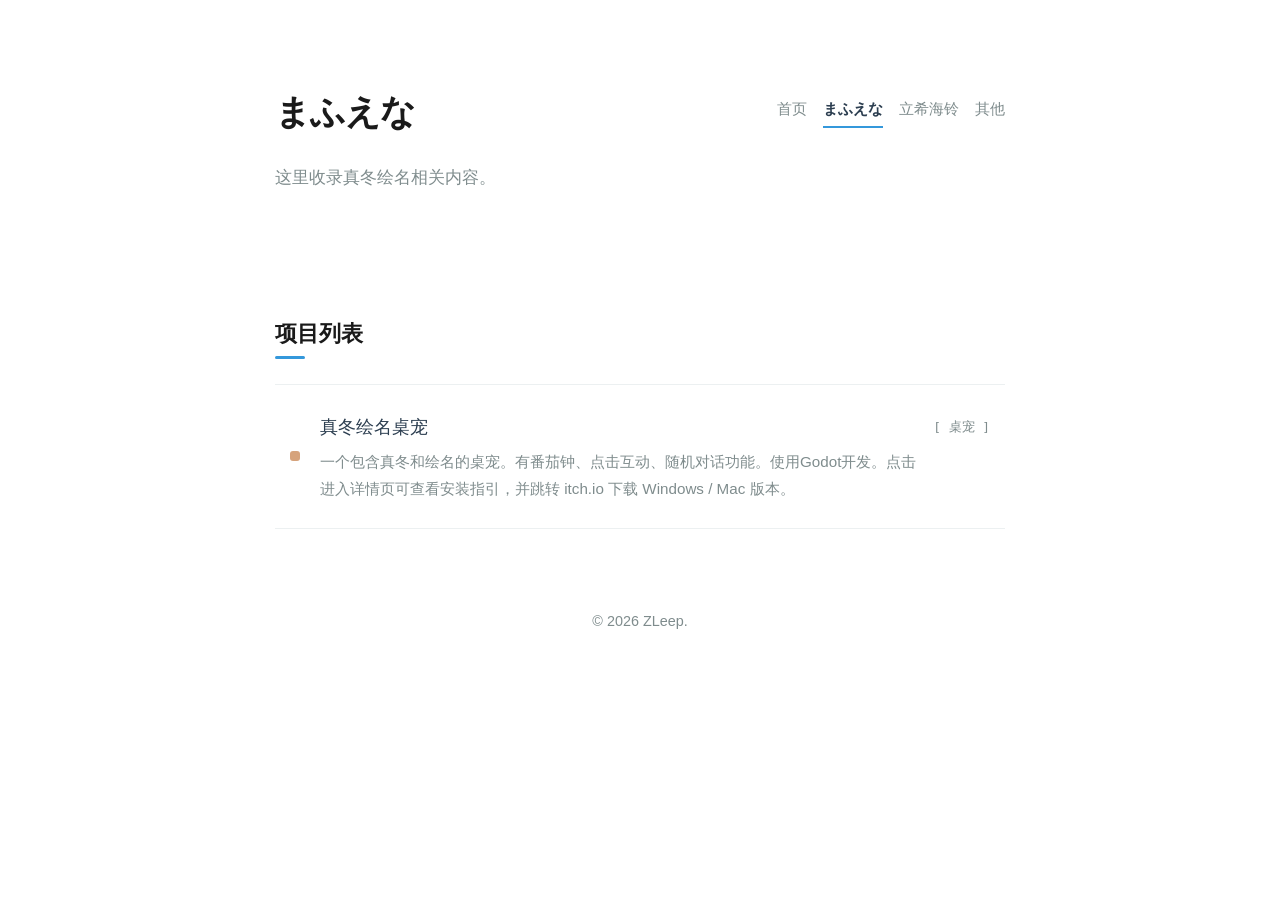
==== mfen.html @ 7b2b0a75 "update" ====
<!DOCTYPE html>
<html lang="zh-CN">
<head>
    <meta charset="UTF-8">
    <meta name="viewport" content="width=device-width, initial-scale=1.0">
    <title>まふえな - ZLeep的仓库</title>
    <style>
        :root {
            --bg-color: #ffffff;
            --text-main: #2c3e50;
            --text-muted: #7f8c8d;
            --accent-color: #3498db;
            --hover-bg: #f4faff;
            --border-color: #ecf0f1;
            --tag-mfen: #d6a37c;
            --tag-umtk: #b2ebce;
            --tag-other: #c9e7f2;
        }

        * { margin: 0; padding: 0; box-sizing: border-box; }

        body {
            font-family: -apple-system, BlinkMacSystemFont, "Helvetica Neue", "PingFang SC", "Microsoft YaHei", sans-serif;
            background-color: var(--bg-color);
            color: var(--text-main);
            line-height: 1.8;
            -webkit-font-smoothing: antialiased;
        }

        .container {
            max-width: 780px;
            margin: 0 auto;
            padding: 80px 25px;
        }

        .header-top {
            display: flex;
            justify-content: space-between;
            align-items: center;
            gap: 20px;
            margin-bottom: 20px;
        }

        .navigator {
            display: flex;
            flex-wrap: wrap;
            gap: 16px;
        }

        .nav-link {
            text-decoration: none;
            color: var(--text-muted);
            font-size: 0.95rem;
            font-weight: 500;
            padding-bottom: 4px;
            border-bottom: 2px solid transparent;
            transition: all 0.2s ease;
        }

        .nav-link:hover {
            color: var(--text-main);
            font-weight: 600;
            border-bottom-color: #c8dff3;
        }

        .nav-link.active {
            color: var(--text-main);
            font-weight: 600;
            border-bottom-color: var(--accent-color);
        }

        header { margin-bottom: 60px; }

        h1 {
            font-size: 2.2rem;
            font-weight: 700;
            margin-bottom: 0;
            letter-spacing: -1px;
            color: #1a1a1a;
        }

        .bio {
            color: var(--text-muted);
            margin-bottom: 25px;
            font-size: 1.05rem;
        }

        h2 {
            font-size: 1.4rem;
            font-weight: 600;
            margin-top: 60px;
            margin-bottom: 30px;
            color: #1a1a1a;
            position: relative;
            display: inline-block;
        }

        h2::after {
            content: '';
            position: absolute;
            bottom: -5px;
            left: 0;
            width: 30px;
            height: 3px;
            background-color: var(--accent-color);
            border-radius: 2px;
        }

        .project-list { border-top: 1px solid var(--border-color); }

        .project-item {
            display: flex;
            align-items: center;
            padding: 25px 15px;
            border-bottom: 1px solid var(--border-color);
            text-decoration: none;
            color: inherit;
            transition: all 0.3s ease;
            position: relative;
        }

        .project-item:hover {
            background-color: var(--hover-bg);
            padding-left: 25px;
        }

        .project-status-dot {
            width: 10px;
            height: 10px;
            border-radius: 3px;
            margin-right: 20px;
            flex-shrink: 0;
        }

        .project-content { flex-grow: 1; }

        .project-header {
            display: flex;
            align-items: center;
            justify-content: space-between;
            margin-bottom: 5px;
        }

        .project-title {
            font-size: 1.15rem;
            font-weight: 500;
            color: var(--text-main);
            transition: color 0.2s ease;
        }

        .project-item:hover .project-title { color: var(--accent-color); }

        .project-type {
            font-size: 0.8rem;
            color: var(--text-muted);
            font-family: monospace;
        }

        .project-desc {
            color: var(--text-muted);
            font-size: 0.95rem;
            max-width: 90%;
        }

        .type-mfen { background-color: var(--tag-mfen); }

        footer {
            margin-top: 80px;
            font-size: 0.9rem;
            color: var(--text-muted);
            text-align: center;
        }

        @media (max-width: 600px) {
            .container { padding: 40px 20px; }
            .header-top {
                flex-direction: column;
                align-items: flex-start;
                gap: 10px;
            }
            .project-header {
                flex-direction: column;
                align-items: flex-start;
            }
            .project-type {
                margin-top: 2px;
                font-size: 0.75rem;
            }
        }
    </style>
</head>
<body>
    <div class="container">
        <header>
            <div class="header-top">
                <h1>まふえな</h1>
                <nav class="navigator" aria-label="站点导航">
                    <a class="nav-link" href="index.html">首页</a>
                    <a class="nav-link active" href="mfen.html">まふえな</a>
                    <a class="nav-link" href="umtk.html">立希海铃</a>
                    <a class="nav-link" href="other.html">其他</a>
                </nav>
            </div>
            <p class="bio">这里收录真冬绘名相关内容。</p>
        </header>

        <main>
            <h2>项目列表</h2>
            <div class="project-list">
                <a href="pages/desktopmfen.html" class="project-item">
                    <div class="project-status-dot type-mfen" title="真冬绘名桌宠"></div>
                    <div class="project-content">
                        <div class="project-header">
                            <span class="project-title">真冬绘名桌宠</span>
                            <span class="project-type">[ 桌宠 ]</span>
                        </div>
                        <p class="project-desc">一个包含真冬和绘名的桌宠。有番茄钟、点击互动、随机对话功能。使用Godot开发。点击进入详情页可查看安装指引，并跳转 itch.io 下载 Windows / Mac 版本。</p>
                    </div>
                </a>
            </div>
        </main>

        <footer>
            <p>&copy; 2026 ZLeep.</p>
        </footer>
    </div>
</body>
</html>
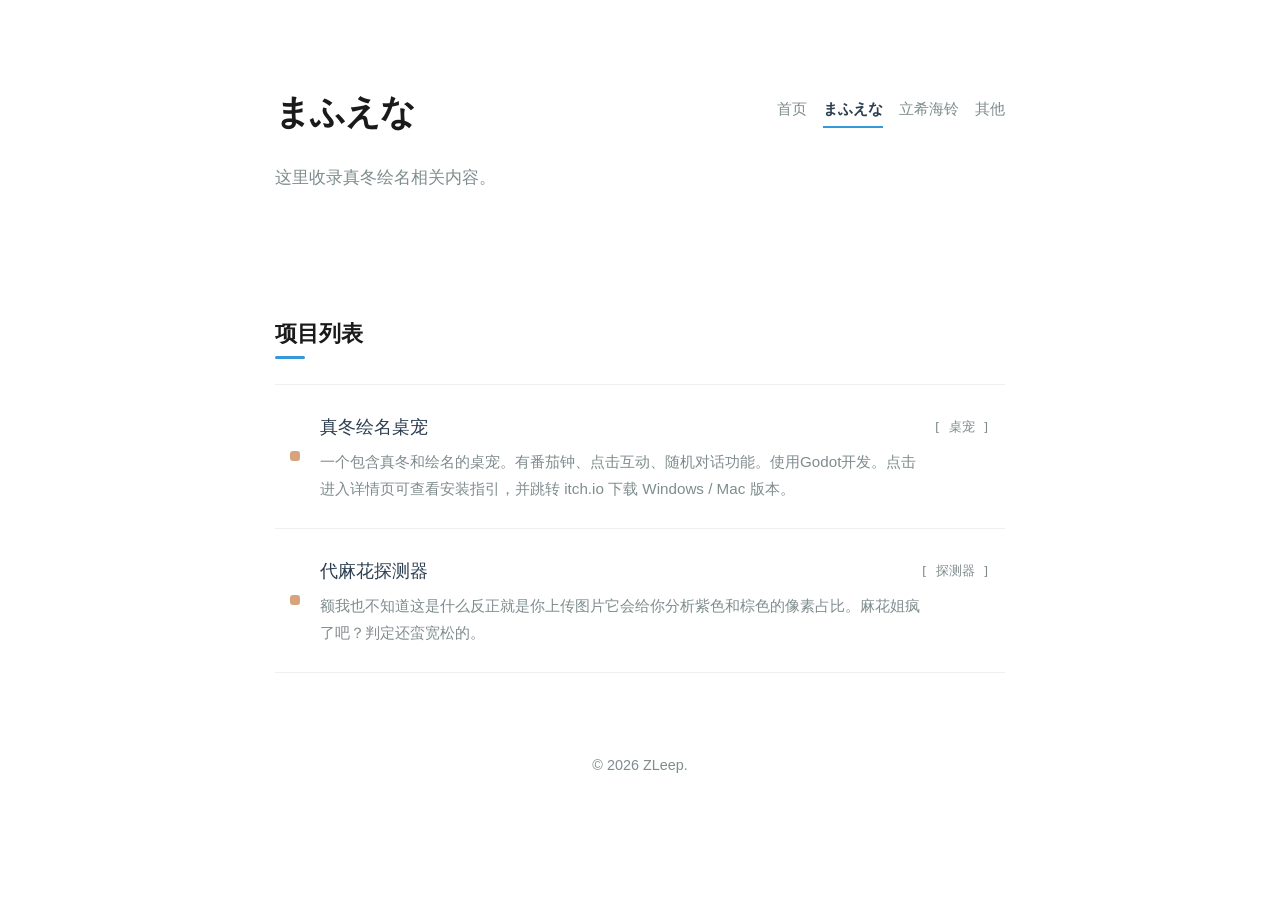
==== commit a01bcdf3: "Add project item for 代麻花探测器" ====
--- a/mfen.html
+++ b/mfen.html
@@ -218,6 +218,17 @@
                     </div>
                 </a>
             </div>
+
+            <a href="https://dmhdhm.netlify.app" class="project-item">
+                    <div class="project-status-dot type-mfen" title="代麻花探测器"></div>
+                    <div class="project-content">
+                        <div class="project-header">
+                            <span class="project-title">代麻花探测器</span>
+                            <span class="project-type">[ 探测器 ]</span>
+                        </div>
+                        <p class="project-desc">额我也不知道这是什么反正就是你上传图片它会给你分析紫色和棕色的像素占比。麻花姐疯了吧？判定还蛮宽松的。</p>
+                    </div>
+                </a>
         </main>
 
         <footer>
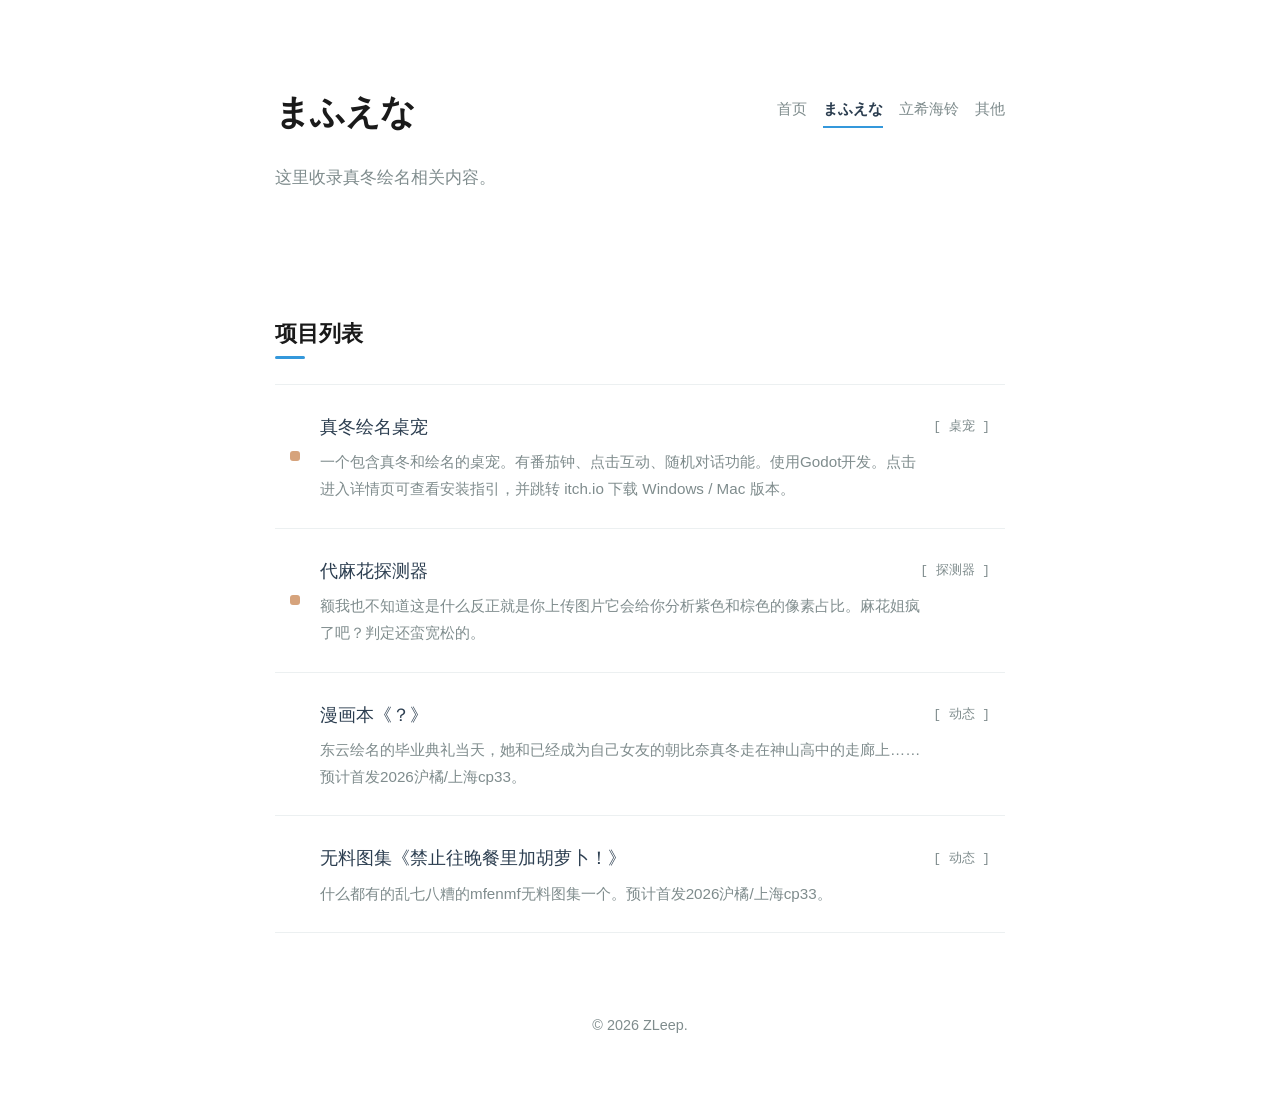
==== commit 3b63fa56: "Add new project items to mfen.html" ====
--- a/mfen.html
+++ b/mfen.html
@@ -229,6 +229,28 @@
                         <p class="project-desc">额我也不知道这是什么反正就是你上传图片它会给你分析紫色和棕色的像素占比。麻花姐疯了吧？判定还蛮宽松的。</p>
                     </div>
                 </a>
+
+            <a href="" target="_blank" rel="noopener noreferrer" class="project-item">
+                    <div class="project-status-dot type-umtk" title="动态"></div>
+                    <div class="project-content">
+                        <div class="project-header">
+                            <span class="project-title">漫画本《？》</span>
+                            <span class="project-type">[ 动态 ]</span>
+                        </div>
+                        <p class="project-desc">东云绘名的毕业典礼当天，她和已经成为自己女友的朝比奈真冬走在神山高中的走廊上……预计首发2026沪橘/上海cp33。</p>
+                    </div>
+                </a>
+
+                <a href="" target="_blank" rel="noopener noreferrer" class="project-item">
+                    <div class="project-status-dot type-umtk" title="动态"></div>
+                    <div class="project-content">
+                        <div class="project-header">
+                            <span class="project-title">无料图集《禁止往晚餐里加胡萝卜！》</span>
+                            <span class="project-type">[ 动态 ]</span>
+                        </div>
+                        <p class="project-desc">什么都有的乱七八糟的mfenmf无料图集一个。预计首发2026沪橘/上海cp33。</p>
+                    </div>
+                </a>
         </main>
 
         <footer>
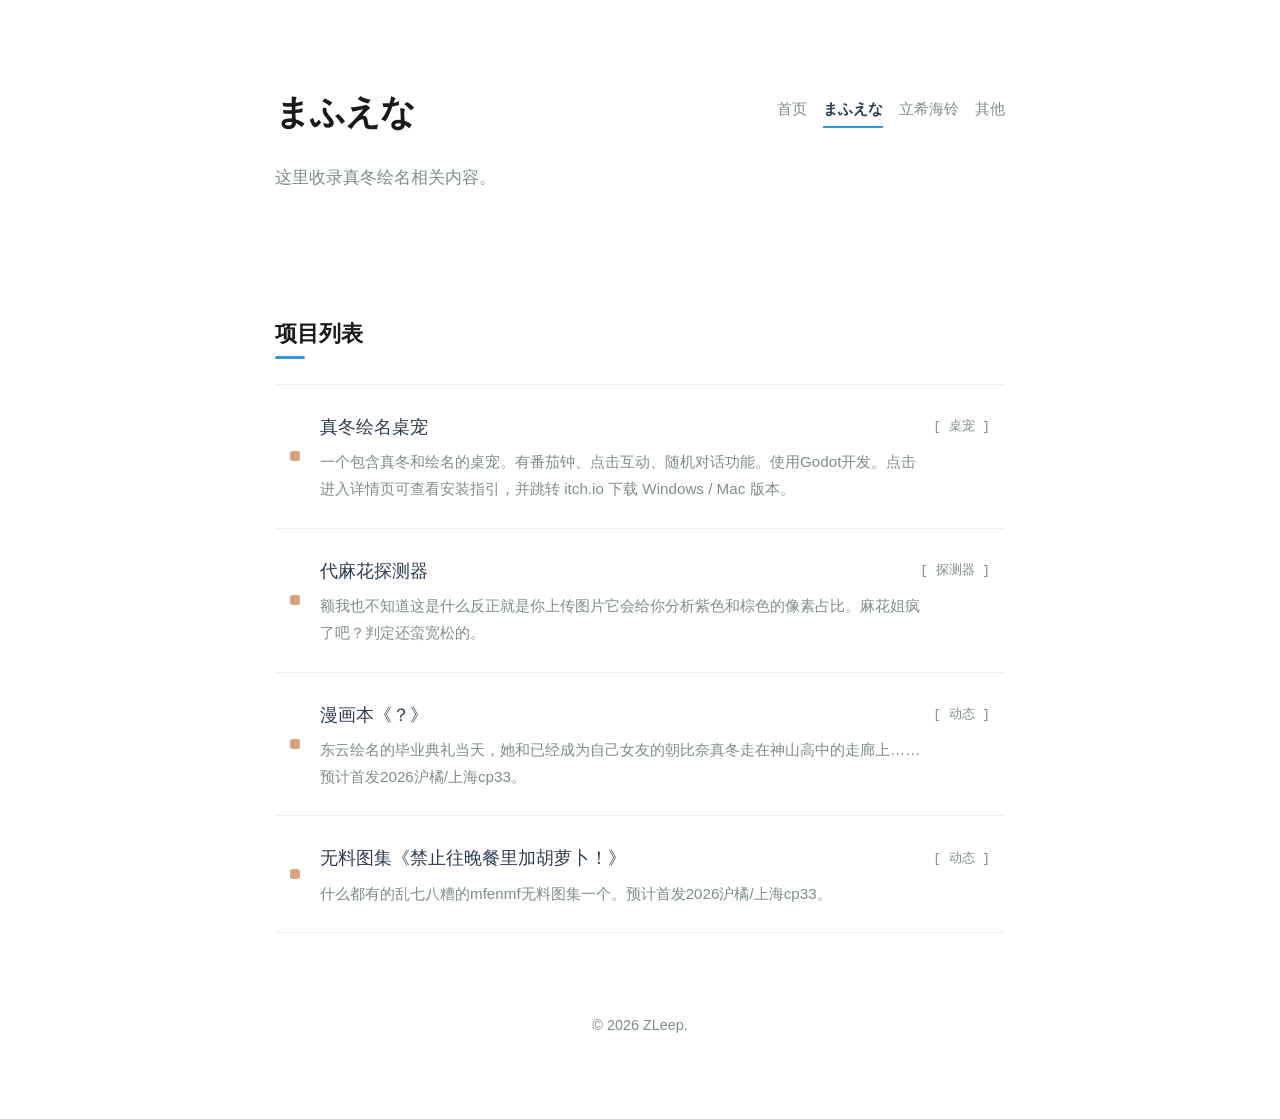
==== commit aa7e3c16: "Change project status dot class to type-mfen" ====
--- a/mfen.html
+++ b/mfen.html
@@ -231,7 +231,7 @@
                 </a>
 
             <a href="" target="_blank" rel="noopener noreferrer" class="project-item">
-                    <div class="project-status-dot type-umtk" title="动态"></div>
+                    <div class="project-status-dot type-mfen" title="动态"></div>
                     <div class="project-content">
                         <div class="project-header">
                             <span class="project-title">漫画本《？》</span>
@@ -242,7 +242,7 @@
                 </a>
 
                 <a href="" target="_blank" rel="noopener noreferrer" class="project-item">
-                    <div class="project-status-dot type-umtk" title="动态"></div>
+                    <div class="project-status-dot type-mfen" title="动态"></div>
                     <div class="project-content">
                         <div class="project-header">
                             <span class="project-title">无料图集《禁止往晚餐里加胡萝卜！》</span>
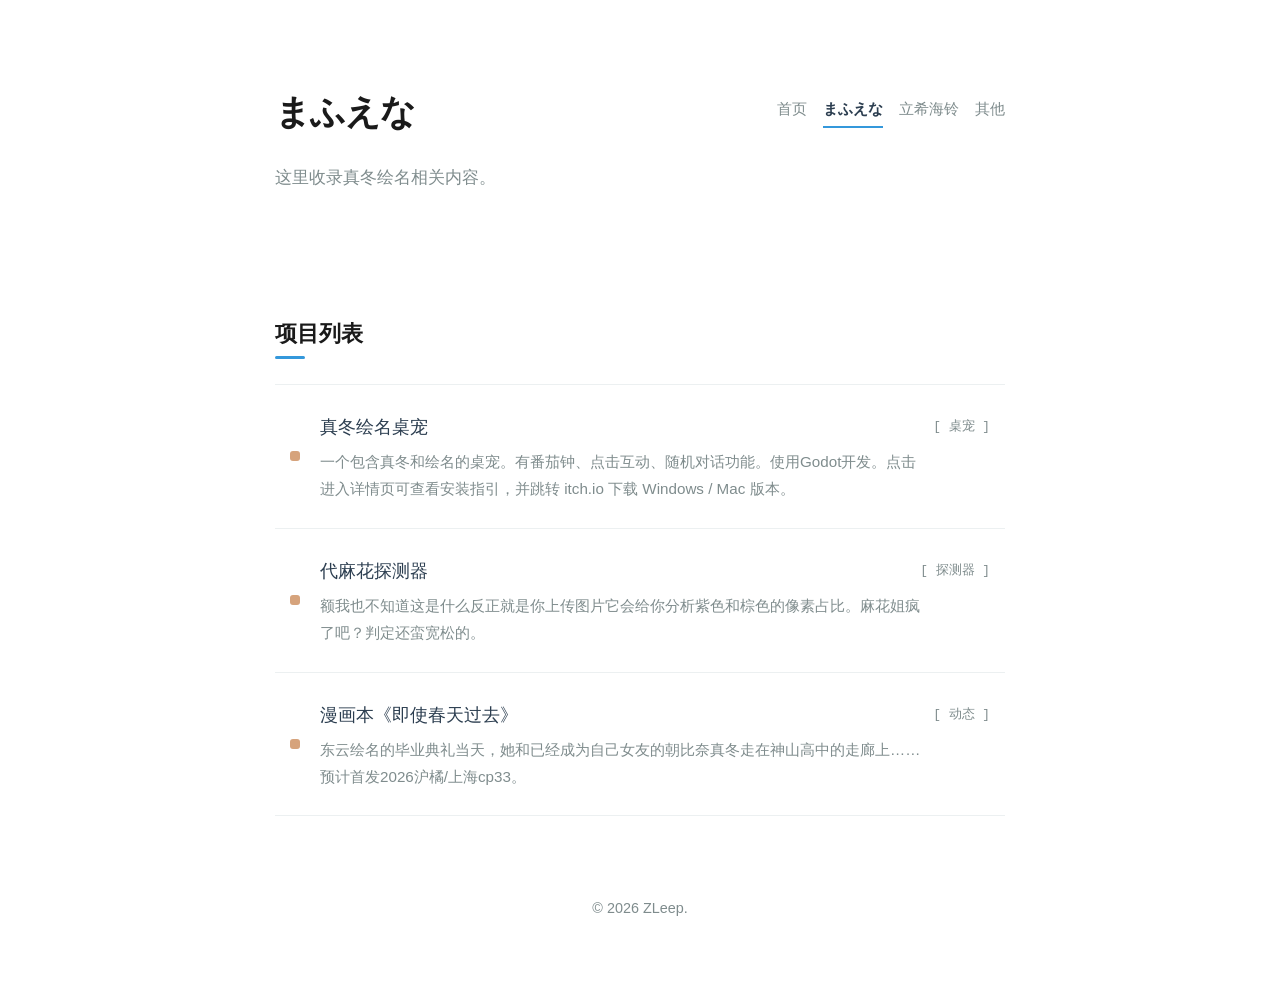
==== commit 66340ef8: "Update project links and titles in mfen.html Updated project links and titles in mfen.html. Removed " ====
--- a/mfen.html
+++ b/mfen.html
@@ -230,25 +230,14 @@
                     </div>
                 </a>
 
-            <a href="" target="_blank" rel="noopener noreferrer" class="project-item">
+            <a href="https://icp.red/q8QeMPsHv" target="_blank" rel="noopener noreferrer" class="project-item">
                     <div class="project-status-dot type-mfen" title="动态"></div>
                     <div class="project-content">
                         <div class="project-header">
-                            <span class="project-title">漫画本《？》</span>
+                            <span class="project-title">漫画本《即使春天过去》</span>
                             <span class="project-type">[ 动态 ]</span>
                         </div>
                         <p class="project-desc">东云绘名的毕业典礼当天，她和已经成为自己女友的朝比奈真冬走在神山高中的走廊上……预计首发2026沪橘/上海cp33。</p>
-                    </div>
-                </a>
-
-                <a href="" target="_blank" rel="noopener noreferrer" class="project-item">
-                    <div class="project-status-dot type-mfen" title="动态"></div>
-                    <div class="project-content">
-                        <div class="project-header">
-                            <span class="project-title">无料图集《禁止往晚餐里加胡萝卜！》</span>
-                            <span class="project-type">[ 动态 ]</span>
-                        </div>
-                        <p class="project-desc">什么都有的乱七八糟的mfenmf无料图集一个。预计首发2026沪橘/上海cp33。</p>
                     </div>
                 </a>
         </main>
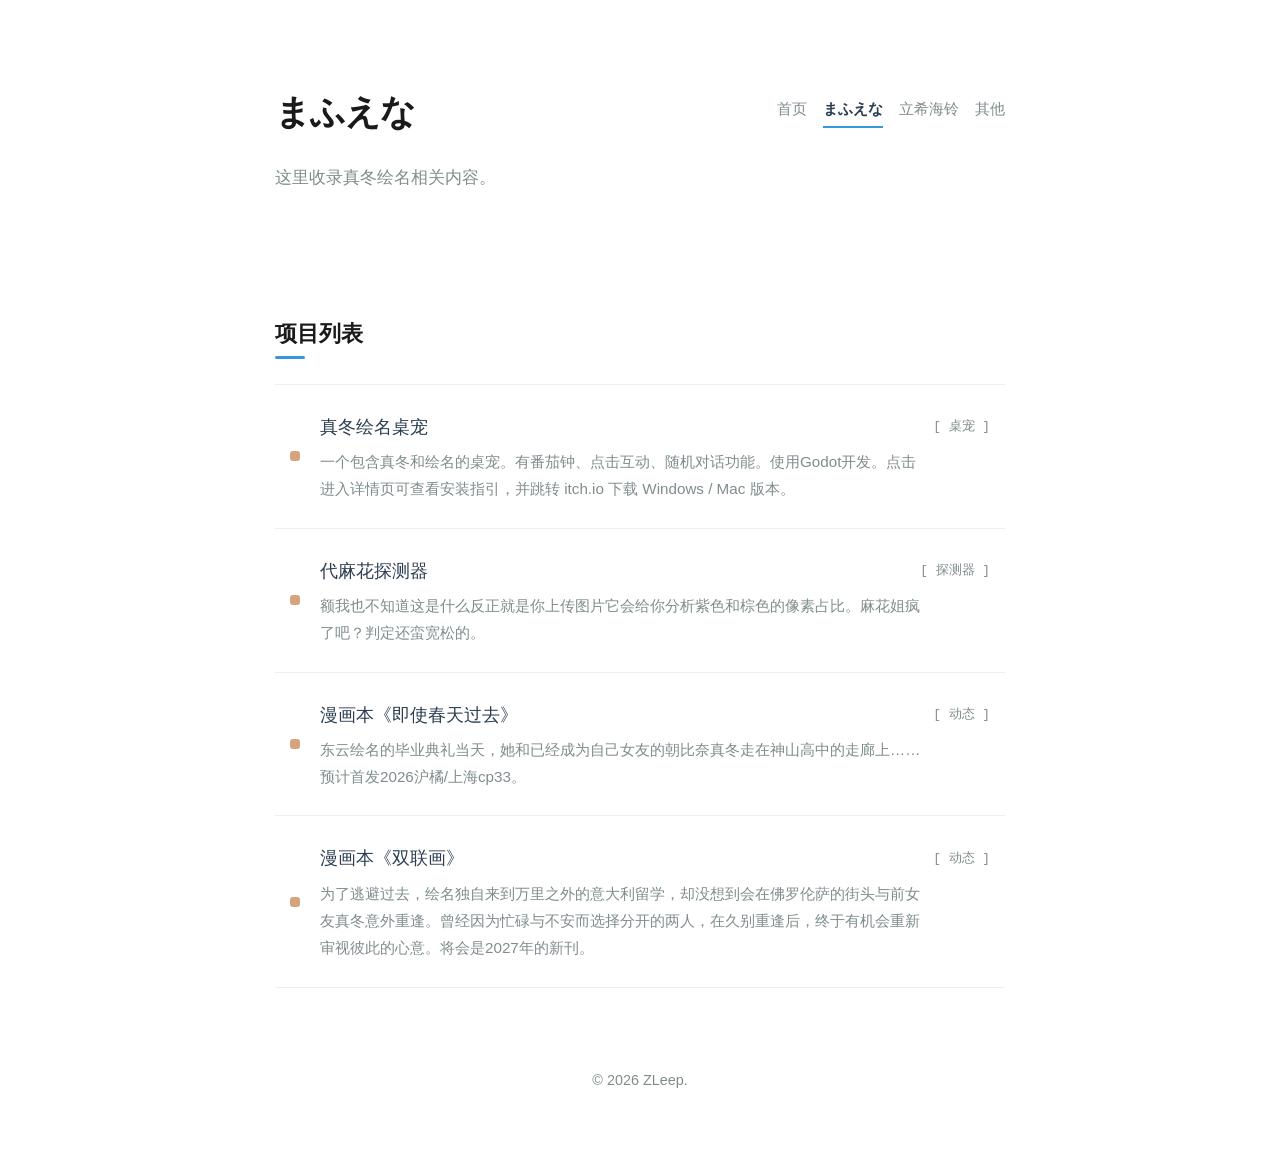
==== commit d9221003: "Add new project item for manga '双联画'" ====
--- a/mfen.html
+++ b/mfen.html
@@ -240,6 +240,17 @@
                         <p class="project-desc">东云绘名的毕业典礼当天，她和已经成为自己女友的朝比奈真冬走在神山高中的走廊上……预计首发2026沪橘/上海cp33。</p>
                     </div>
                 </a>
+
+            <a href="" target="_blank" rel="noopener noreferrer" class="project-item">
+                    <div class="project-status-dot type-mfen" title="动态"></div>
+                    <div class="project-content">
+                        <div class="project-header">
+                            <span class="project-title">漫画本《双联画》</span>
+                            <span class="project-type">[ 动态 ]</span>
+                        </div>
+                        <p class="project-desc">为了逃避过去，绘名独自来到万里之外的意大利留学，却没想到会在佛罗伦萨的街头与前女友真冬意外重逢。曾经因为忙碌与不安而选择分开的两人，在久别重逢后，终于有机会重新审视彼此的心意。将会是2027年的新刊。</p>
+                    </div>
+                </a>
         </main>
 
         <footer>
